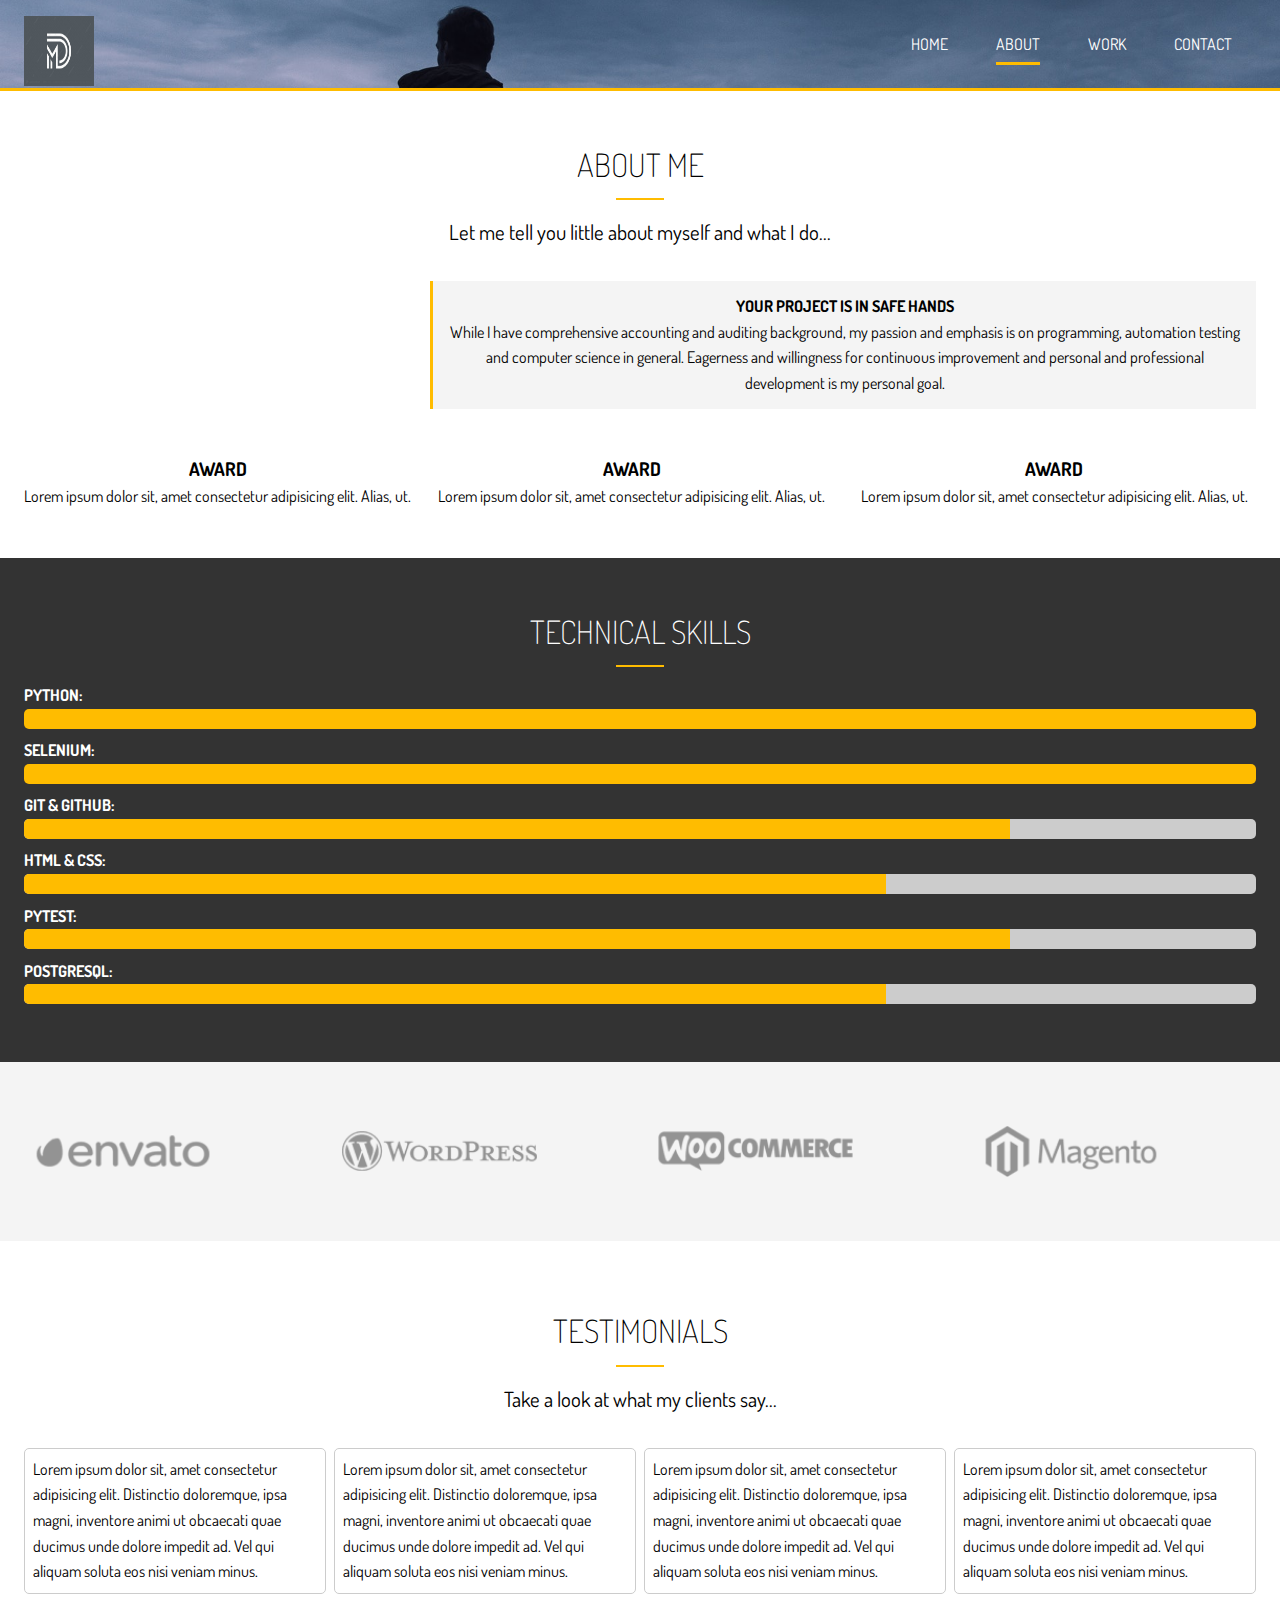
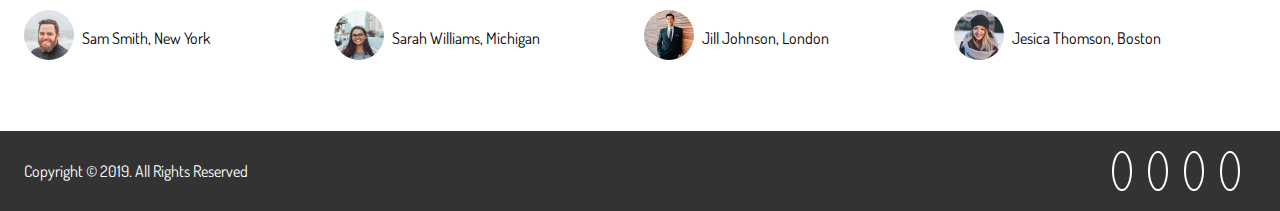
==== about.html @ 4a164e1c "first commit" ====
<!DOCTYPE html>
<html lang="en">
  <head>
    <meta charset="UTF-8" />
    <meta name="viewport" content="width=device-width, initial-scale=1.0" />
    <link
      rel="stylesheet"
      href="https://use.fontawesome.com/releases/v5.13.0/css/all.css"
      integrity="sha384-Bfad6CLCknfcloXFOyFnlgtENryhrpZCe29RTifKEixXQZ38WheV+i/6YWSzkz3V"
      crossorigin="anonymous"
    />
    <link
      href="https://fonts.googleapis.com/css?family=Dosis&display=swap"
      rel="stylesheet"
    />
    <link rel="stylesheet" href="css/main.css" />
    <title>About Me | UI/UX Designer & Photographer</title>
  </head>
  <body>

      <!-- Header -->
    <header id="header-inner">
      <div class="container">
        <nav id="main-nav">
          <img id="logo" src="img/logopic.png" alt="My Portfolio"/>
          <ul>
            <li><a href="index.html" >Home</a></li>
            <li><a href="about.html" class="current">About</a></li>
            <li><a href="work.html">Work</a></li>
            <li><a href="contact.html">Contact</a></li>
          </ul>
        </nav>
      </div>
    </header>

    <!-- Section A: Info -->
    <section id="about-a" class="text-center py-3">
        <div class="container">
            <h2 class="section-title">About Me</h2>
            <div class="bottom-line"></div>
            <p class="lead">Let me tell you little about myself and what I do...</p>
            <div class="about-info">
                <img src="img/about.jpg" alt="" class="bio-image">
                <div class="bio bg-light">
                    <h4>Your Project Is In Safe Hands</h4>
                    <p>While I have comprehensive accounting and auditing background, my passion and emphasis is on programming, automation testing and computer science in general. Eagerness and willingness for continuous improvement and personal and professional development is my personal goal. </p>
                </div>
                <div class="award-1">
                     <i class="fas fa-award fa-3x"></i>
                     <h3>Award</h3>
                     <p>Lorem ipsum dolor sit, amet consectetur adipisicing elit. Alias, ut.</p>
                </div>
                <div class="award-2">
                     <i class="fas fa-award fa-3x"></i>
                     <h3>Award</h3>
                     <p>Lorem ipsum dolor sit, amet consectetur adipisicing elit. Alias, ut.</p>
                </div>
                <div class="award-3">
                     <i class="fas fa-award fa-3x"></i>
                     <h3>Award</h3>
                     <p>Lorem ipsum dolor sit, amet consectetur adipisicing elit. Alias, ut.</p>
                </div>
            </div>
        </div>
    </section>

    <!-- Section B: Progress Bars -->
        <section id="about-b" class="bg-dark py-3">
            <div class="container">
                <h2 class="section-title">Technical Skills</h2>
                <div class="bottom-line"></div>
                <h4>Python: </h4>
                <div class="progress">
                    <div style="width:100%"></div>
                </div>
                <h4>Selenium: </h4>
                <div class="progress">
                    <div style="width:100%"></div>
                </div>
                <h4>Git & GitHub: </h4>
                <div class="progress">
                    <div style="width:80%"></div>
                </div>
                <h4>HTML & CSS: </h4>
                <div class="progress">
                    <div style="width:70%"></div>
                </div>
                <h4>PyTest: </h4>
                <div class="progress">
                    <div style="width:80%"></div>
                </div>
                <h4>PostgreSQL: </h4>
                <div class="progress">
                    <div style="width:70%"></div>
                </div>
            </div>
        </section>

        <!-- Section C: Logos -->
        <section id="about-c" class="py-4 bg-light">
            <div class="container">
                <div class="about-logos">
                    <img src="img/about-logos/logo-envato.png" alt="">
                    <img src="img/about-logos/logo-wordpress.png" alt="">
                    <img src="img/about-logos/logo-woocommerce.png" alt="">
                    <img src="img/about-logos/logo-magento.png" alt="">
                </div>
            </div>
        </section>


    <!-- Section D: Testimonials -->
        <section id="about-d" class="py-4">
            <div class="container">
                 <h2 class="section-title">Testimonials</h2>
                <div class="bottom-line"></div>
                <div class="lead text-center">Take a look at what my clients say...</div>
                <div class="testimonials">
                 <div>
                 <p>Lorem ipsum dolor sit, amet consectetur adipisicing elit. Distinctio doloremque, ipsa magni, inventore animi ut obcaecati quae ducimus unde dolore impedit ad. Vel qui aliquam soluta eos nisi veniam minus.</p>
                 <ul>
                <li><img src="img/testimonials/person1.jpg" alt=""></li>
                <li>Sam Smith, New York</li>
                 </ul>
                 </div>
                  <div>
                <p>Lorem ipsum dolor sit, amet consectetur adipisicing elit. Distinctio doloremque, ipsa magni, inventore animi ut obcaecati quae ducimus unde dolore impedit ad. Vel qui aliquam soluta eos nisi veniam minus.</p>
                <ul>
                 <li><img src="img/testimonials/person2.jpg" alt=""></li>
                 <li>Sarah Williams, Michigan</li>
                </ul>
                 </div>
                 <div>
                 <p>Lorem ipsum dolor sit, amet consectetur adipisicing elit. Distinctio doloremque, ipsa magni, inventore animi ut obcaecati quae ducimus unde dolore impedit ad. Vel qui aliquam soluta eos nisi veniam minus.</p>
                 <ul>
                 <li><img src="img/testimonials/person3.jpg" alt=""></li>
                 <li>Jill Johnson, London</li>
                 </ul>
                </div>
                <div>
                 <p>Lorem ipsum dolor sit, amet consectetur adipisicing elit. Distinctio doloremque, ipsa magni, inventore animi ut obcaecati quae ducimus unde dolore impedit ad. Vel qui aliquam soluta eos nisi veniam minus.</p>
                 <ul>
                <li><img src="img/testimonials/person4.jpg" alt=""></li>
                <li>Jesica Thomson, Boston</li>
                </ul>
                </div>
                </div>
                </div>
            </section>

      <!-- Footer -->
      <footer id="main-footer">
        <div class="footer-content container">
          <p>Copyright &copy; 2019. All Rights Reserved</p>
          <div class="social">
            <i class="fab fa-twitter"></i>
            <i class="fab fa-facebook"></i>
            <i class="fab fa-instagram"></i>
            <i class="fab fa-linkedin"></i>
          </div>
        </div>
      </footer>

  </body>
</html>
---- css/main.css ----
.container {
  max-width: 1280px;
  padding: 0 1.5rem;
  margin: auto;
  overflow: hidden; }

.btn-main, .btn-light, .btn-dark {
  display: inline-block;
  padding: 0.8rem 2rem;
  transition: all 0.5s;
  border: none;
  cursor: pointer; }

.btn-main {
  color: #333;
  background-color: #ffbc00; }

.btn-light {
  color: #333;
  background-color: #f4f4f4; }

.btn-dark {
  color: #f4f4f4;
  background-color: #333; }

.bg-main {
  background: #ffbc00;
  color: #fff; }

.bg-dark {
  background: #333;
  color: #fff; }

.bg-light {
  background: #f4f4f4;
  color: #000; }

.bg-medium {
  background: #ccc;
  color: #000; }

button[class^='btn-']:hover,
a[class^='btn-']:hover,
input[class^='btn-']:hover {
  background-color: #ffbc00; }

.lead {
  font-size: 1.3rem;
  margin-bottom: 2rem; }

.text-center {
  text-align: center; }

.py-1 {
  padding: 1rem 0; }

.py-2 {
  padding: 2rem 0; }

.py-3 {
  padding: 3rem 0; }

.py-4 {
  padding: 4rem 0; }

.my-1 {
  margin: 1rem 0; }

.my-2 {
  margin: 2rem 0; }

.my-3 {
  margin: 3rem 0; }

.my-4 {
  margin: 4rem 0; }

.section-title {
  font-size: 2rem;
  display: block;
  padding-bottom: 0.5rem;
  text-align: center;
  font-weight: 100;
  text-transform: uppercase; }

.bottom-line {
  height: 2px;
  width: 3rem;
  background: #ffbc00;
  display: block;
  margin: 0 auto 1rem auto; }

.items {
  display: grid;
  grid-template-columns: repeat(3, 1fr);
  box-shadow: 0 5px 10px rgba(0, 0, 0, 0.3); }

.item {
  position: relative;
  background: #ffbc00;
  overflow: hidden; }
  .item:after {
    content: '';
    position: absolute;
    display: block;
    background: #ffbc00;
    opacity: 0.9;
    top: 0;
    left: 0;
    width: 100%;
    height: 100%;
    transform: scale(2) translateX(-75%) translateY(-75%) rotate(-28deg);
    transition: transform 3s cubic-bezier(0.2, 1, 0.3, 1); }
  .item:hover:after {
    transform: scale(2) translateX(0) translateY(0) rotate(-28deg); }
  .item:hover .item-image {
    transform: scale(1.2); }
  .item:hover .item-text {
    opacity: 1;
    transform: translateY(0); }
  .item-image {
    height: auto;
    transform: translateZ(0);
    display: block;
    transition: transform 750ms cubic-bezier(0.2, 1, 0.3, 1); }
  .item-image::before {
    content: '';
    display: block;
    padding-top: 75%;
    overflow: hidden; }
  .item-image img {
    position: absolute;
    top: 0;
    left: 0;
    width: 100%;
    height: auto;
    line-height: 0; }
  .item-text {
    position: absolute;
    top: 0;
    left: 0;
    bottom: 0;
    right: 0;
    opacity: 0;
    text-align: center;
    z-index: 1;
    color: #fff;
    transform: translateY(-20%);
    transition: opacity 500ms cubic-bezier(0.2, 1, 0.3, 1) transform 500ms cubic-bezier(0.2, 1, 0.3, 1);
    transition-delay: 300ms; }
  .item-text-wrap {
    position: absolute;
    width: 100%;
    top: 50%;
    transform: translateY(-50%); }
  .item-text-title {
    font-size: 2rem;
    padding: 0 1rem;
    margin: 5px 0 0 0; }
  .item-text-category {
    text-transform: uppercase;
    font-size: 1.2rem;
    opacity: 0.7;
    margin: 0; }

* {
  margin: 0;
  padding: 0; }

body {
  font-family: "Dosis", sans-serif;
  line-height: 1.6;
  background: #fff; }

a {
  text-decoration: none;
  color: #333; }

ul {
  list-style: none; }

h2,
h3,
h4 {
  text-transform: uppercase; }

img {
  width: 100%; }

#logo {
  width: 70px;
  height: 70px;
  color: #fff;
  text-transform: uppercase; }

#main-nav {
  display: flex;
  justify-content: space-between;
  padding-top: 1rem; }
  #main-nav ul {
    display: flex; }
  #main-nav li {
    padding: 1rem 1.5rem; }
  #main-nav a {
    text-decoration: none;
    color: #fff;
    text-transform: uppercase;
    border-bottom: 3px solid transparent;
    padding-bottom: 0.5rem;
    transition: border-color 0.5s; }
    #main-nav a:hover {
      border-color: #ccc; }
    #main-nav a.current {
      border-color: #ffbc00; }

#header-home {
  background: url("../img/showcase.jpg") no-repeat center right/cover;
  height: 100vh;
  color: #fff; }
  #header-home .header-content {
    text-align: center;
    padding-top: 20%; }
    #header-home .header-content h1 {
      font-size: 4rem;
      line-height: 1.2; }

#header-inner {
  background: url("../img/showcase.jpg") no-repeat 20% 30%/cover;
  height: 5.5rem;
  border-bottom: 3px solid #ffbc00; }

#home-a .specials {
  margin-top: 3rem;
  display: grid;
  grid-gap: 1rem;
  grid-template-columns: repeat(4, 1fr); }
  #home-a .specials .fas {
    color: #ffbc00;
    padding-bottom: 0.4rem; }

#home-b .stats {
  display: grid;
  grid-template-columns: repeat(4, 1fr); }
  #home-b .stats li {
    line-height: 2; }
    #home-b .stats li.stats-title {
      font-size: 1.5rem; }
    #home-b .stats li.stats-number {
      font-size: 2rem;
      font-weight: bold; }
  #home-b .stats div {
    padding: 3rem; }
    #home-b .stats div:nth-child(odd) {
      background: #f4f4f4; }
    #home-b .stats div:nth-child(even) {
      background: #ccc; }

#home-c .process {
  display: grid;
  grid-template-columns: repeat(4, 1fr);
  grid-gap: 1.5rem;
  text-align: center; }
  #home-c .process-step {
    position: absolute;
    top: 0;
    right: 0;
    font-size: 28px;
    background: #ffbc00;
    color: #fff;
    border-radius: 50%;
    height: 15px;
    width: 15px;
    line-height: 15px;
    padding: 1rem;
    transition: all 1s; }
  #home-c .process-icon {
    border-radius: 50%;
    background: #333;
    color: #fff;
    padding: 2rem;
    width: 70px;
    height: 70px;
    line-height: 70px;
    text-align: center;
    position: relative;
    transition: all 1s; }
    #home-c .process-icon:hover {
      background: #ffbc00;
      width: 90px;
      height: 90px;
      line-height: 90px; }
      #home-c .process-icon:hover .process-step {
        background: #333;
        color: #fff; }

#about-a .about-info {
  display: grid;
  grid-template-areas: 'bioimage bio bio' 'aw1 aw2 aw3';
  grid-gap: 1.2rem; }

#about-a .bio-image {
  grid-area: bioimage; }

#about-a .bio {
  grid-area: bio;
  border-left: 3px solid #ffbc00;
  padding: 0.8rem; }

#about-a .award-1 {
  grid-area: aw1; }

#about-a .award-2 {
  grid-area: aw2; }

#about-a .award-3 {
  grid-area: aw3; }

#about-a .award-1 .fas,
#about-a .award-2 .fas,
#about-a .award-3 .fas {
  color: #ffbc00;
  margin: 1rem; }

#about-b .progress {
  overflow: hidden;
  height: 20px;
  background: #ccc;
  border-radius: 5px;
  margin-bottom: 0.6rem; }
  #about-b .progress div {
    height: 100%;
    color: #fff;
    text-align: center;
    background: #ffbc00; }

#about-c .about-logos {
  display: grid;
  grid-template-columns: repeat(4, 1fr);
  grid-gap: 2rem; }
  #about-c .about-logos img {
    width: 70%; }

#about-d .testimonials {
  display: grid;
  grid-template-columns: repeat(4, 1fr);
  grid-gap: 0.5rem; }
  #about-d .testimonials ul {
    list-style: none;
    margin-top: 1rem;
    display: flex;
    align-items: center; }
  #about-d .testimonials p {
    border: 1px solid #ccc;
    border-radius: 5px;
    padding: 0.5rem; }
  #about-d .testimonials img {
    width: 50px;
    height: 50px;
    border-radius: 50%;
    margin-right: 0.5rem; }

#contact-a .text-fields {
  display: grid;
  grid-template-areas: 'name email' 'subject phone' 'message message';
  grid-gap: 1.2rem;
  margin-bottom: 1.2rem; }
  #contact-a .text-fields .name-input {
    grid-area: name; }
  #contact-a .text-fields .subject-input {
    grid-area: subject; }
  #contact-a .text-fields .email-input {
    grid-area: email; }
  #contact-a .text-fields .phone-input {
    grid-area: phone; }
  #contact-a .text-fields .message-input {
    grid-area: message;
    height: 100px; }
  #contact-a .text-fields .text-input {
    padding: 0.5rem 1rem; }

#contact-a button[type='submit'] {
  width: 50%; }

#contact-b .contact-info {
  display: grid;
  grid-template-columns: repeat(3, 1fr);
  text-align: center; }

#contact-c h1 {
  text-align: center;
  font-size: 4rem; }

#main-footer {
  background: #333;
  color: #fff;
  height: 5rem; }
  #main-footer .footer-content {
    display: flex;
    justify-content: space-between;
    height: 5rem;
    align-items: center; }
    #main-footer .footer-content .social .fab {
      margin-right: 1rem;
      border: 2px #fff solid;
      border-radius: 50%;
      height: 20px;
      width: 20px;
      line-height: 20px;
      text-align: center;
      padding: 0.5rem; }
      #main-footer .footer-content .social .fab:hover {
        background: #ffbc00; }

@media (max-width: 800px) {
  #header-home {
    height: 30rem; }
    #header-home .header-content {
      padding-top: 5rem; } }

@media (max-width: 500px) {
  #main-nav {
    flex-direction: column;
    align-items: center; }
    #main-nav li {
      padding: 1rem; }
  #header-home {
    height: 10rem;
    border-bottom: 3px solid #ffbc00;
    background-position: 20% 30%; }
    #header-home .header-content {
      display: none; }
  #header-inner {
    height: 10rem; }
  #home-a .specials,
  #home-b .stats,
  #home-c .process,
  #about-d .testimonials,
  #contact-b .contact-info,
  .items {
    grid-template-columns: 1fr; }
  #home-a .specials div {
    border-bottom: 1px solid #f4f4f4;
    padding-bottom: 1rem; }
    #home-a .specials div:last-child {
      border: none;
      padding-bottom: 0; }
  #home-b .stats div {
    padding: 2rem 0 1rem 0; }
  #about-a .about-info {
    grid-template-areas: 'bioimage' 'bio' 'aw1' 'aw2' 'aw3'; }
  #about-c {
    display: none; }
  #contact-a .text-fields {
    grid-template-areas: 'name' 'subject' 'email' 'phone' 'message'; }
  #contact-b div {
    margin-bottom: 1rem;
    padding-bottom: 1rem;
    border-bottom: 1px solid #555; }
    #contact-b div:last-child {
      border: none;
      margin-bottom: 0;
      padding-bottom: 0; }
  #contact-c h1 {
    font-size: 2rem; }
  #main-footer {
    height: 7rem; }
    #main-footer .footer-content {
      flex-direction: column;
      padding: 1rem;
      height: 5rem; } }

@media (max-height: 580px) {
  #header-home .header-content {
    padding-top: 3rem; } }

@media (max-height: 330px) {
  #header-home .header-content h1 {
    font-size: 2rem; } }
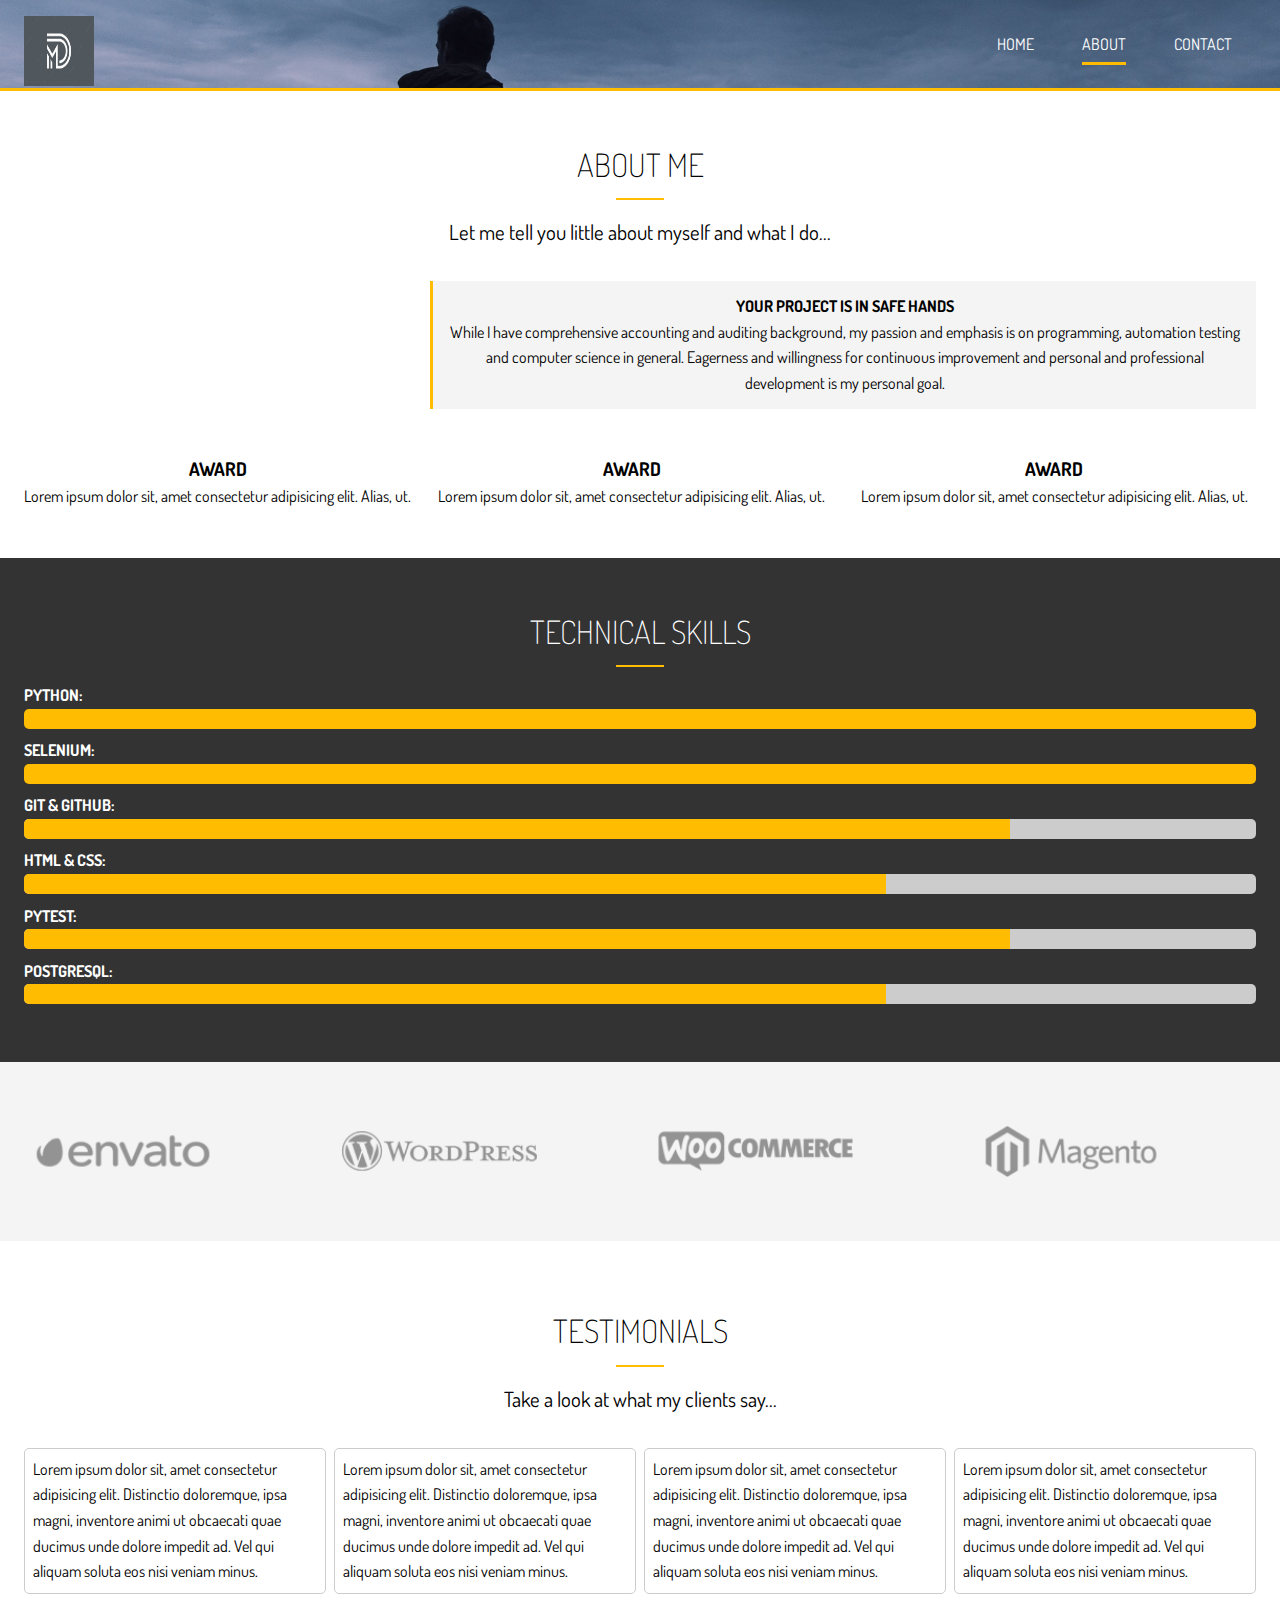
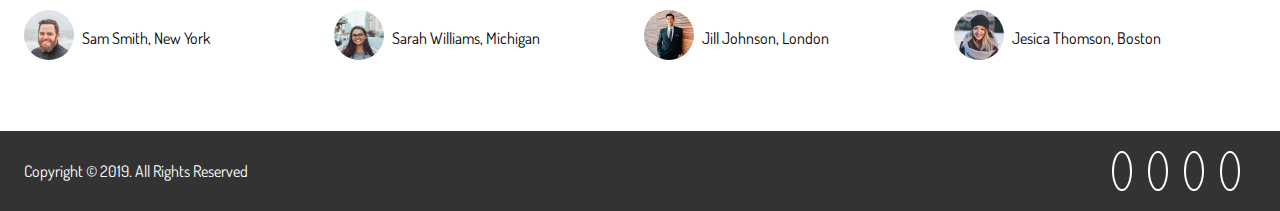
==== commit 164a78a7: "third commit" ====
--- a/about.html
+++ b/about.html
@@ -14,7 +14,7 @@
       rel="stylesheet"
     />
     <link rel="stylesheet" href="css/main.css" />
-    <title>About Me | UI/UX Designer & Photographer</title>
+    <title>About Me | Automation Tester</title>
   </head>
   <body>
 
@@ -26,7 +26,7 @@
           <ul>
             <li><a href="index.html" >Home</a></li>
             <li><a href="about.html" class="current">About</a></li>
-            <li><a href="work.html">Work</a></li>
+            <!--<li><a href="work.html">Work</a></li> -->
             <li><a href="contact.html">Contact</a></li>
           </ul>
         </nav>
